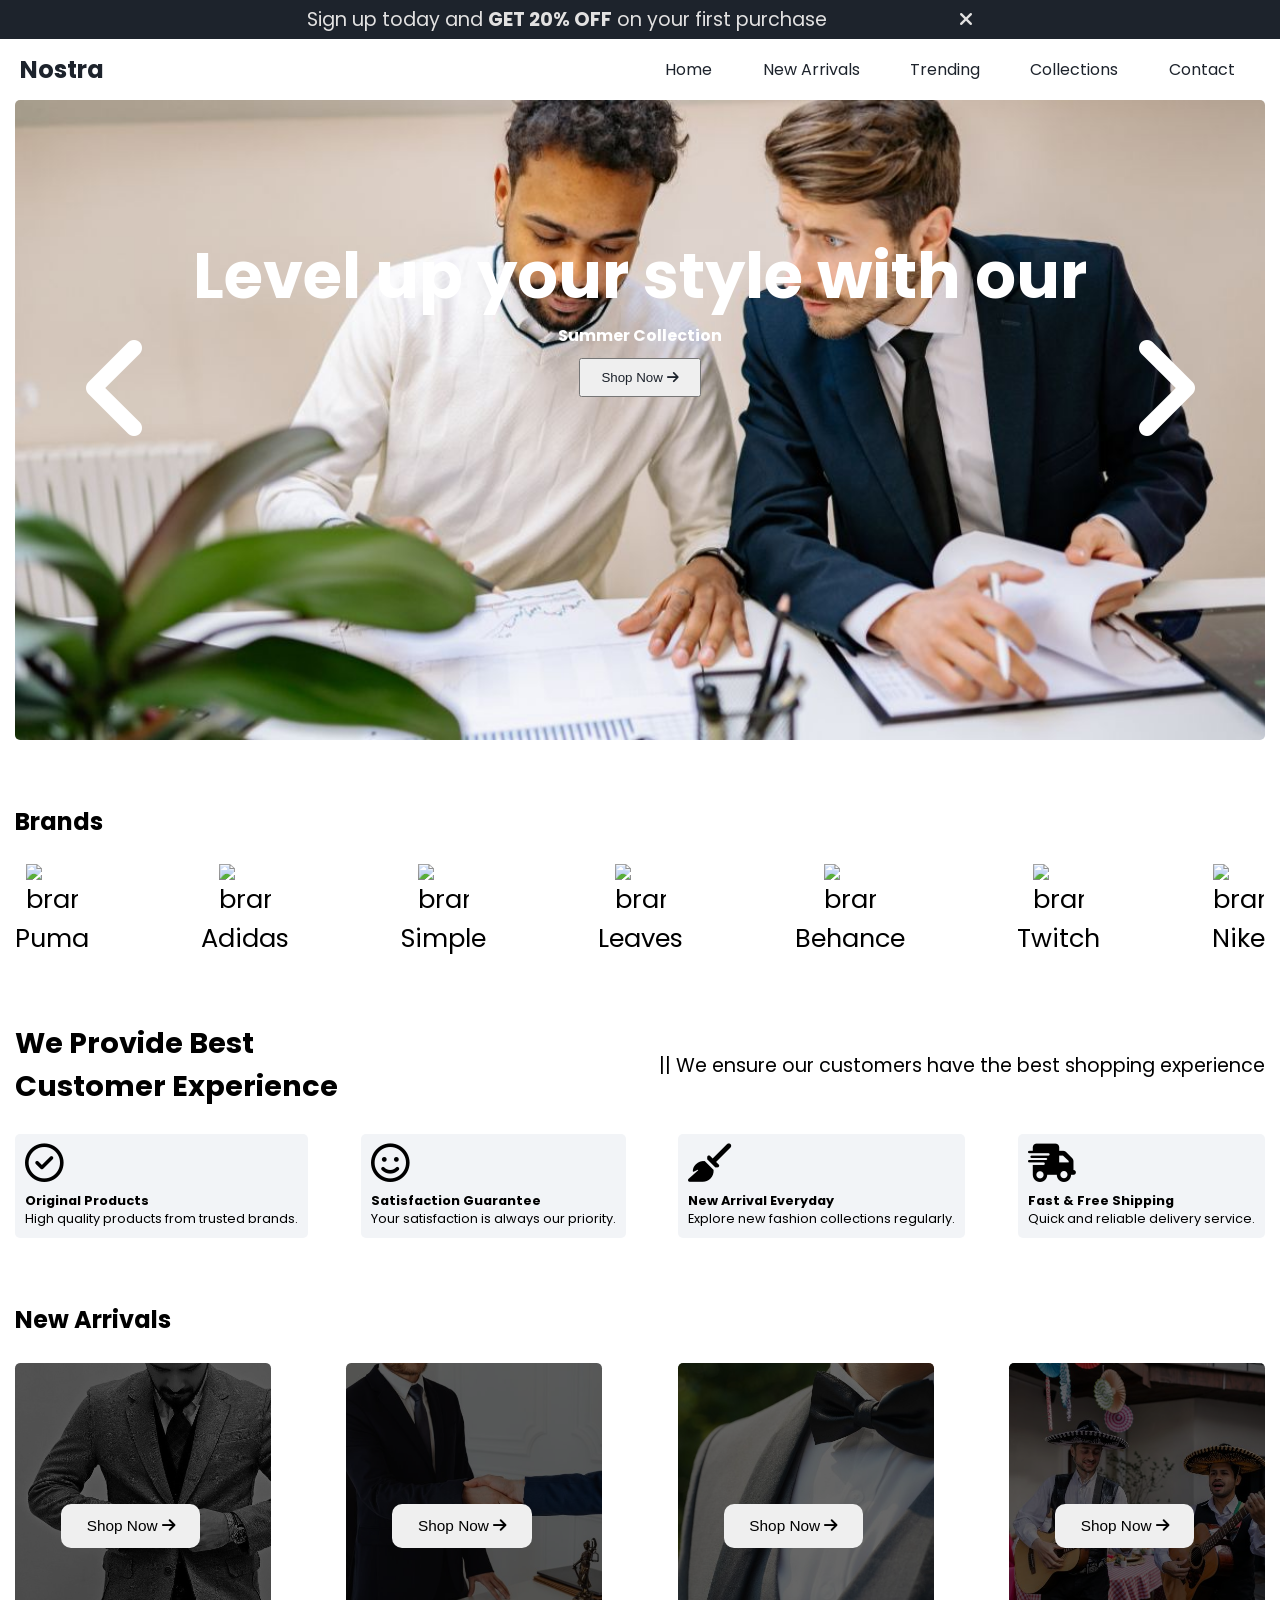
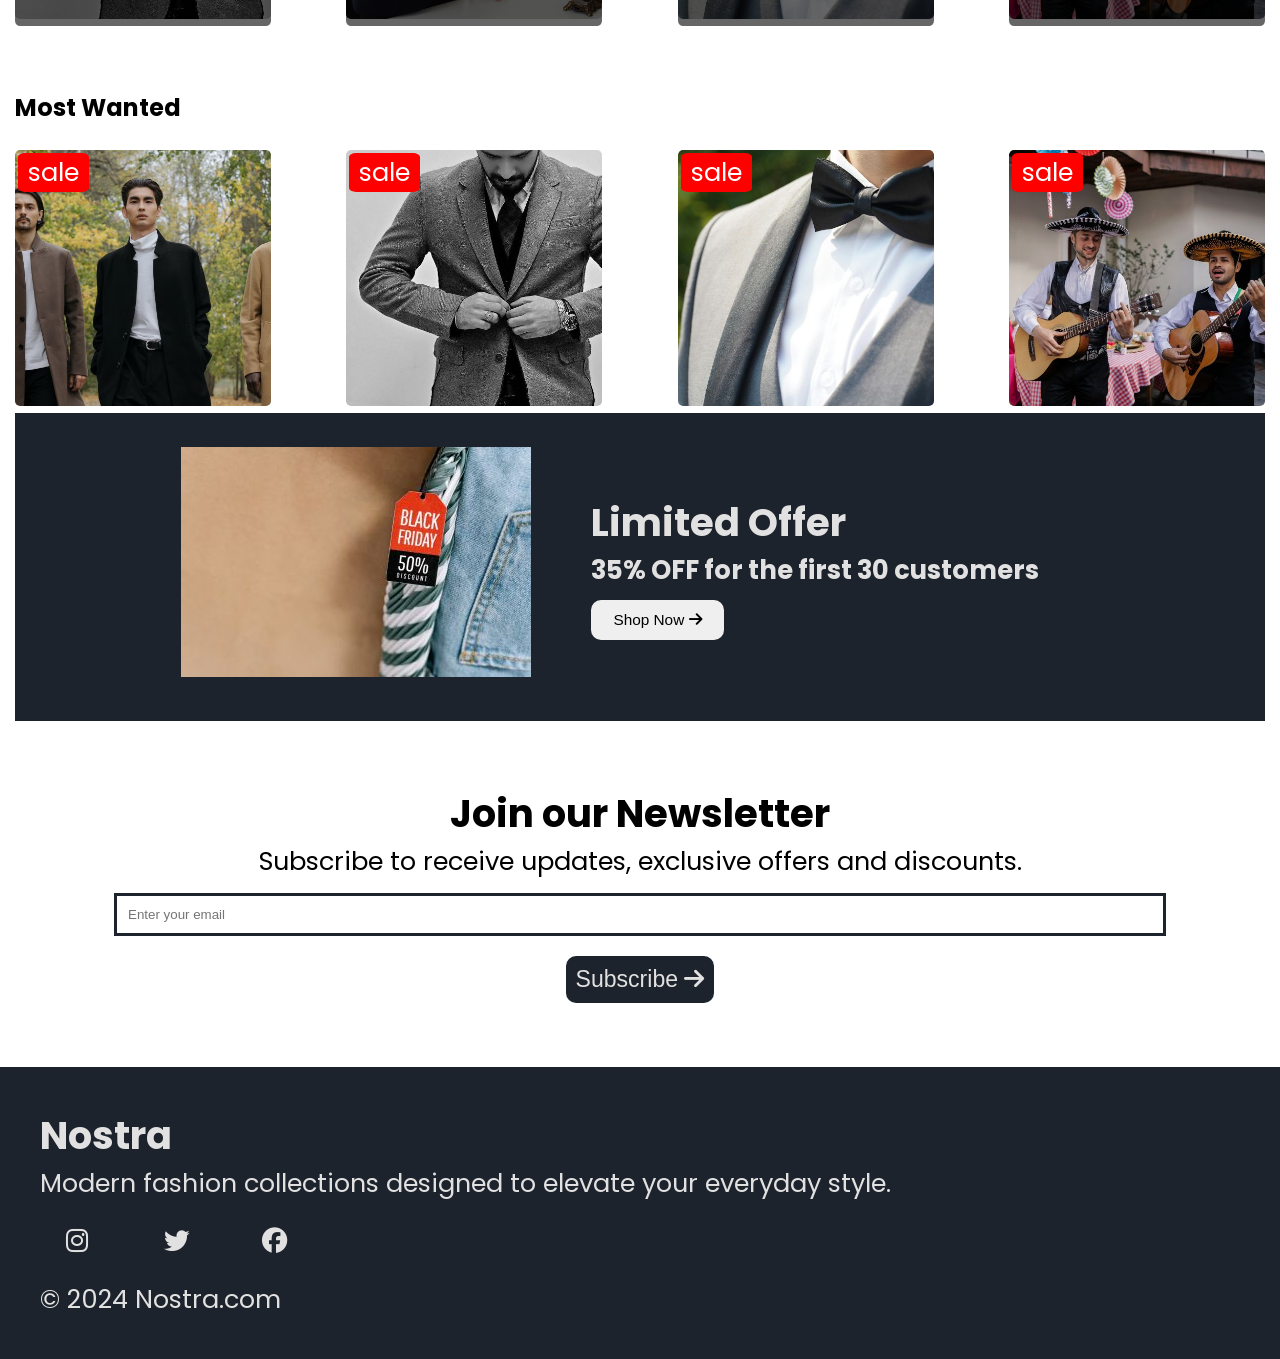
==== index.html @ b48d5f3c "Done Nostra-project" ====
<!DOCTYPE html>
<html lang="en">
<head>

<meta charset="UTF-8">
<meta name="viewport" content="width=device-width, initial-scale=1.0">

<title>Nostra | Fashion Store</title>

<!-- CSS -->
<link rel="stylesheet" href="css/style.css">

<!-- Google Font -->
<link rel="preconnect" href="https://fonts.googleapis.com">
<link rel="preconnect" href="https://fonts.gstatic.com" crossorigin>

<link href="https://fonts.googleapis.com/css2?family=Poppins:wght@400;500;700&display=swap" rel="stylesheet">

<!-- Font Awesome -->
<link rel="stylesheet" href="https://cdnjs.cloudflare.com/ajax/libs/font-awesome/6.4.2/css/all.min.css">

</head>


<body>


<!-- Offer Bar -->

<div class="offer-bar">

<p>
Sign up today and <b>GET 20% OFF</b> on your first purchase
<i id="offer-close" style="margin-left:10%;cursor:pointer;" class="fa-solid fa-xmark"></i>
</p>

</div>



<!-- Navbar -->

<nav class="navbar">

<h1>Nostra</h1>

<div class="navbar-links">

<p class="navbar-link"><a href="index.html">Home</a></p>
<p class="navbar-link"><a href="#new-arrival">New Arrivals</a></p>
<p class="navbar-link"><a href="#most-wanted">Trending</a></p>
<p class="navbar-link"><a href="collections.html">Collections</a></p>
<p class="navbar-link"><a href="contactus.html">Contact</a></p>

</div>


<div class="navbar-menu-toggle">
<i id="side-navbar-activate" class="fa-solid fa-bars"></i>
</div>

</nav>



<!-- Side Navbar -->

<div class="side-navbar">

<p style="text-align:right;">
<i id="side-navbar-close" class="fa-solid fa-xmark"></i>
</p>

<div class="side-navbar-links">

<p class="side-navbar-link"><a href="index.html">Home</a></p>
<p class="side-navbar-link"><a href="#new-arrival">New Arrivals</a></p>
<p class="side-navbar-link"><a href="#most-wanted">Trending</a></p>
<p class="side-navbar-link"><a href="collections.html">Collections</a></p>
<p class="side-navbar-link"><a href="contactus.html">Contact</a></p>

</div>

</div>



<div class="container">


<!-- Slider -->

<div class="slider">

<div class="slider-left-button">
<i id="slider-left-activate" class="fa-solid fa-angle-left" style="color:white"></i>
</div>


<div class="slider-content">

<h1>Level up your style with our</h1>
<h4>Summer Collection</h4>

<button>Shop Now <i class="fa-solid fa-arrow-right"></i></button>

</div>



<div class="slider-image-container">

<img class="slider-image" src="images/others/slider-one.jpg" width="100%" alt="Fashion Banner">

<img class="slider-image" src="images/others/slider-two.jpg" alt="Fashion Banner">

<img class="slider-image" src="images/others/slider-three.jpg" alt="Fashion Banner">

</div>


<div class="slider-right-button">
<i id="slider-right-activate" class="fa-solid fa-angle-right" style="color:white"></i>
</div>

</div>



<!-- Brands -->

<h2 style="margin-top:5vw;">Brands</h2>

<div class="brands">

<div class="brands-item">
<img class="brands-icon" src="images/icons/puma.png" alt="brand">
<p>Puma</p>
</div>

<div class="brands-item">
<img class="brands-icon" src="images/icons/adidas.png" alt="brand">
<p>Adidas</p>
</div>

<div class="brands-item">
<img class="brands-icon" src="images/icons/simple.png" alt="brand">
<p>Simple</p>
</div>

<div class="brands-item">
<img class="brands-icon" src="images/icons/leaves.png" alt="brand">
<p>Leaves</p>
</div>

<div class="brands-item">
<img class="brands-icon" src="images/icons/behance.png" alt="brand">
<p>Behance</p>
</div>

<div class="brands-item">
<img class="brands-icon" src="images/icons/twitch.png" alt="brand">
<p>Twitch</p>
</div>

<div class="brands-item">
<img class="brands-icon" src="images/icons/nike.png" alt="brand">
<p>Nike</p>
</div>

</div>



<!-- Services -->

<div class="service">

<div class="servives-container-1">

<div>
<h2>We Provide Best</h2>
<h2>Customer Experience</h2>
</div>

<div>
<p>|| We ensure our customers have the best shopping experience</p>
</div>

</div>



<div class="servives-container-2">

<div>
<i style="font-size:3vw;margin-bottom:10px;" class="fa-regular fa-circle-check"></i>
<h4>Original Products</h4>
<p>High quality products from trusted brands.</p>
</div>


<div>
<i style="font-size:3vw;margin-bottom:10px;" class="fa-regular fa-face-smile"></i>
<h4>Satisfaction Guarantee</h4>
<p>Your satisfaction is always our priority.</p>
</div>


<div>
<i style="font-size:3vw;margin-bottom:10px;" class="fa-solid fa-broom"></i>
<h4>New Arrival Everyday</h4>
<p>Explore new fashion collections regularly.</p>
</div>


<div>
<i style="font-size:3vw;margin-bottom:10px;" class="fa-solid fa-truck-fast"></i>
<h4>Fast & Free Shipping</h4>
<p>Quick and reliable delivery service.</p>
</div>

</div>

</div>



<!-- New Arrivals -->

<h2 id="new-arrival" style="margin-top:5vw;">New Arrivals</h2>

<div class="new-arrival">

<div class="new-arrival-container">
<img style="width:20vw;" src="images/products/f1.jpg" alt="product">
<div class="overlay"></div>
<button>Shop Now <i class="fa-solid fa-arrow-right"></i></button>
</div>


<div class="new-arrival-container">
<img style="width:20vw;" src="images/products/f7.jpg" alt="product">
<div class="overlay"></div>
<button>Shop Now <i class="fa-solid fa-arrow-right"></i></button>
</div>


<div class="new-arrival-container">
<img style="width:20vw;" src="images/products/n1.jpg" alt="product">
<div class="overlay"></div>
<button>Shop Now <i class="fa-solid fa-arrow-right"></i></button>
</div>


<div class="new-arrival-container">
<img style="width:20vw;" src="images/products/n7.jpg" alt="product">
<div class="overlay"></div>
<button>Shop Now <i class="fa-solid fa-arrow-right"></i></button>
</div>

</div>



<!-- Most Wanted -->

<h2 id="most-wanted" style="margin-top:5vw;">Most Wanted</h2>

<div class="most-wanted">

<div class="most-wanted-container">
<img style="width:20vw;" src="images/products/n8.jpg" alt="product">
<p class="sale-overlay">sale</p>
<img class="like-button" src="images/icons/redheart.png" alt="">
</div>


<div class="most-wanted-container">
<img style="width:20vw;" src="images/products/f1.jpg" alt="product">
<p class="sale-overlay">sale</p>
<img class="like-button" src="images/icons/redheart.png" alt="">
</div>


<div class="most-wanted-container">
<img style="width:20vw;" src="images/products/n1.jpg" alt="product">
<p class="sale-overlay">sale</p>
<img class="like-button" src="images/icons/redheart.png" alt="">
</div>


<div class="most-wanted-container">
<img style="width:20vw;" src="images/products/n7.jpg" alt="product">
<p class="sale-overlay">sale</p>
<img class="like-button" src="images/icons/redheart.png" alt="">
</div>

</div>



<!-- Limited Offer -->

<div class="limited-offer">

<div class="limited-offer-img">
<img src="images/others/offer.jpg" alt="Offer Banner">
</div>

<div class="limited-offer-text">

<h2>Limited Offer</h2>
<h4>35% OFF for the first 30 customers</h4>

<button>Shop Now <i class="fa-solid fa-arrow-right"></i></button>

</div>

</div>



<!-- Newsletter -->

<div class="news">

<h2>Join our Newsletter</h2>

<p style="text-align:center;">
Subscribe to receive updates, exclusive offers and discounts.
</p>

<div style="margin-top:10px;">
<input class="search" placeholder="Enter your email">
</div>

<div>
<button>Subscribe <i class="fa-solid fa-arrow-right"></i></button>
</div>

</div>



</div>



<!-- Footer -->

<div class="footer">

<div class="footer-container">

<div class="footer-box-1">

<h2 class="headingText">Nostra</h2>

<p>
Modern fashion collections designed to elevate your everyday style.
</p>

<div class="footer-icon-container">

<i class="icon fa-brands fa-instagram"></i>
<i class="icon fa-brands fa-twitter"></i>
<i class="icon fa-brands fa-facebook"></i>

</div>

</div>

</div>

<p class="subtitle">© 2024 Nostra.com</p>

</div>



<!-- JS -->

<script src="js/script.js"></script>

</body>
</html>
---- css/style.css ----
* {
    margin: 0px;
    padding: 0px;
}

html{
    scroll-behavior: smooth;
}

body {
    font-family: 'Poppins', sans-serif;
}

body::-webkit-scrollbar {
    width: 0; 
}

.offer-bar {
    background-color: #1D232C;
    color: #E2E1E1;
    padding: 5px;
    text-align: center;
    font-size: 1.5vw;
}

.container {
    padding-left: 15px;
    padding-right: 15px;
}

/* Navigation Bar */

.navbar {
    display: flex;
    justify-content: space-between;
    color: #1D232C;
    align-items: center;
    position: sticky;
    top: 0px;
    background-color: white;
    padding-top: 1vw;
    padding-bottom: 1vw;
    padding-left: 20px;
    padding-right: 20px;
    z-index: 3;
}

.navbar-links {
    display: flex;
    width: 50%;
    justify-content: space-around;
    align-items: center;
}

.navbar-links a{
    text-decoration: none;
    color: #1D232C;
}

.navbar-links a:hover{
    text-decoration: underline;
}

.navbar-search {
    border: solid #1D232C 1px;
    border-radius: 10px;
    padding: 10px;
    display: flex;
    align-items: center;
    width: 95%;
}

.navbar-search input {
    border: none;
    width: 100%;
    background-color: transparent;
}

input:focus {
    outline: none;
}

.navbar-menu-toggle {
    display: none;
}

@media screen and (max-width:900px) {

    .navbar-menu-toggle {
        display: block;
    }

    .navbar-links {
        display: none;
    }
}

/* Side Navbar */

.side-navbar{
    position: fixed;
    top: 0;
    left: 0;
    width: 50%;
    height: 100%;
    background-color: #1D232C;
    color: #E2E1E1;
    margin-left: -60%;
    transition-duration: 1s;
    z-index: 10;
    padding: 20px;
}

.side-navbar-link{
    margin-bottom: 30px;
}

.side-navbar-links a{
    text-decoration: none;
    color: #E2E1E1;
}

.side-navbar-links a:hover{
    text-decoration: underline;
}

/* Slider */

.slider{
    overflow: hidden;
    display: flex;
    width: 100%;
    position: relative;
    border-radius: 5px;
}

.slider-image-container{
    display: flex;
    transition: 2s;
}

.slider-image{
    width: 100vw;
}

.slider-left-button{
    position: absolute;
    top: 35%;
    left: 5%;
    z-index: 1;
}

.slider-left-button i{
    font-size: 10vw;
}

.slider-right-button{
    position: absolute;
    top: 35%;
    right: 5%;
}

.slider-right-button i{
    font-size: 10vw;
}

.slider-content{
    position: absolute;
    color: white;
    text-align: center;
    width: 100%;
    top: 20%;
}

.slider-content h1{
    font-size: 5vw;
}

.slider-content button{
   padding: 10px 20px;
   margin-top: 10px;
   color: #1D232C;
}

/* Brands */

.brands{
    display: flex;
    margin-top: 2vw;
    justify-content: space-between;
}

.brands-icon{
    width: 4vw;
}

.brands-item{
    display: flex;
    align-items: center;
    flex-direction: column;
    text-align: center;
    font-size: 2vw;
}

/* Services */

.servives-container-1{
    margin-top: 5vw;
    margin-bottom: 2vw;
    display: flex;
    justify-content: space-between;
    align-items: center;
    font-size: 1.5vw;
}

.servives-container-2{
    display: flex;
    justify-content: space-between;
    align-items: center;
    gap: 10px;
    font-size: 1vw;
}

.servives-container-2 div{
    border-radius: 5px;
    background-color: #F2F4F7;
    padding: 10px;
}

/* New Arrival */

.new-arrival{
    display: flex;
    justify-content: space-between;
    margin-top: 2vw;
}

.new-arrival-container{
   position: relative;
}

.new-arrival-container img{
    border-radius: 2%;
}

.overlay{
    border-radius: 2%;
    position: absolute;
    width: 100%;
    height: 100%;
    background-color: black;
    top: 0;
    opacity: 0.6;
}

.new-arrival button{
    padding: 5% 10%;
    margin-top: 10px;
    font-size: 1.2vw;
    border-radius: 10px;
    position: absolute;
    border: none;
    top: 50%;
    left: 18%;
}

/* Most Wanted */

.most-wanted{
    display: flex;
    justify-content: space-between;
    margin-top: 2vw;
    overflow-x: scroll;
    gap: 20px;
}

.most-wanted-container{
   position: relative; 
}

.most-wanted img{
    border-radius: 2%;
}

.sale-overlay{
    position: absolute;
    top:3px;
    left: 3px;
    font-size: 2vw;
    background-color: red;
    color: white;
    padding: 0 10px;
    border-radius: 10%;
}

.most-wanted::-webkit-scrollbar {
    appearance: none;
}

.like-button{
    position: absolute;
    width: 15%;
    bottom: 12%;
    right: 5%;
}

/* Limited Offer */

.limited-offer{
    display: flex;
    justify-content: center;
    align-items: center;
    background-color: #1D232C;
    color: #E2E1E1;
    padding: 20px;
    font-size: 2vw;
}

.limited-offer img{
    width: 100%;
}

.limited-offer-text{
    padding: 5%;
}

.limited-offer button{
    padding: 2.5% 5%;
    margin-top: 10px;
    font-size: 1.2vw;
    border-radius: 10px;
    border: none;
}

/* Newsletter */

.news{
    font-size: 2vw;
    margin-top: 5vw;
    display: flex;
    flex-direction: column;
    align-items: center;
}

.news input{
    padding: 11px;
    width: 80vw;
    margin-bottom: 10px;
    border: solid #1D232C 3px;
}

.news button{
    margin-top: 10px;
    font-size: 1.8vw;
    color: #E2E1E1;
    background-color: #1D232C;
    border-radius: 10px;
    border: none;
    padding:10px
}

/* Footer */

.icon{
    width: 40px;
    margin: 2vw;
}

.footer{
    font-size: 2vw;
    margin-top: 5vw;
    padding: 40px;
    background-color: #1D232C;
    color: #E2E1E1;
}

.footer-container{
    display: flex;
    align-items: center;
    flex-wrap: wrap;
}

.footer-box-1{
    display: flex;
    flex-direction: column;
}

/* Collections */

.divide-section{
    display: flex;
}

.filter-section{
    flex-basis: 25%;
    position: relative;
    font-size: 2vw;
    padding-right: 20px;
}

.product-section{
    flex-basis: 75%;
    position: relative;
    padding: 10px;
}

.vertical-line{
    position: absolute;
    top: 0;
    right: 0;
    width: 2px;
    height: 80%;
    background-color: #1D232C;
}

.products{
    margin-top: 2vw;
    display: flex;
    flex-wrap: wrap;
    justify-content: space-between;
}

/* FIXED PRODUCT GRID */

.product{
    width:30%;
    margin-bottom:20px;
}

.product img{
    width:100%;
    border-radius:6px;
}

.product h1{
    font-size:1.2vw;
}

.product p{
    color:gray;
}

/* Contact Form */

.contact-form {
    background-color: #1D232C;
    color: #dddddd;
    border-radius: 8px;
    width: 60vw;
    margin: auto;
    padding: 5vw;
    margin-top: 10px;
}

.contact-form input,
.contact-form textarea {
    width: 100%;
    padding: 10px;
    margin-bottom: 10px;
}
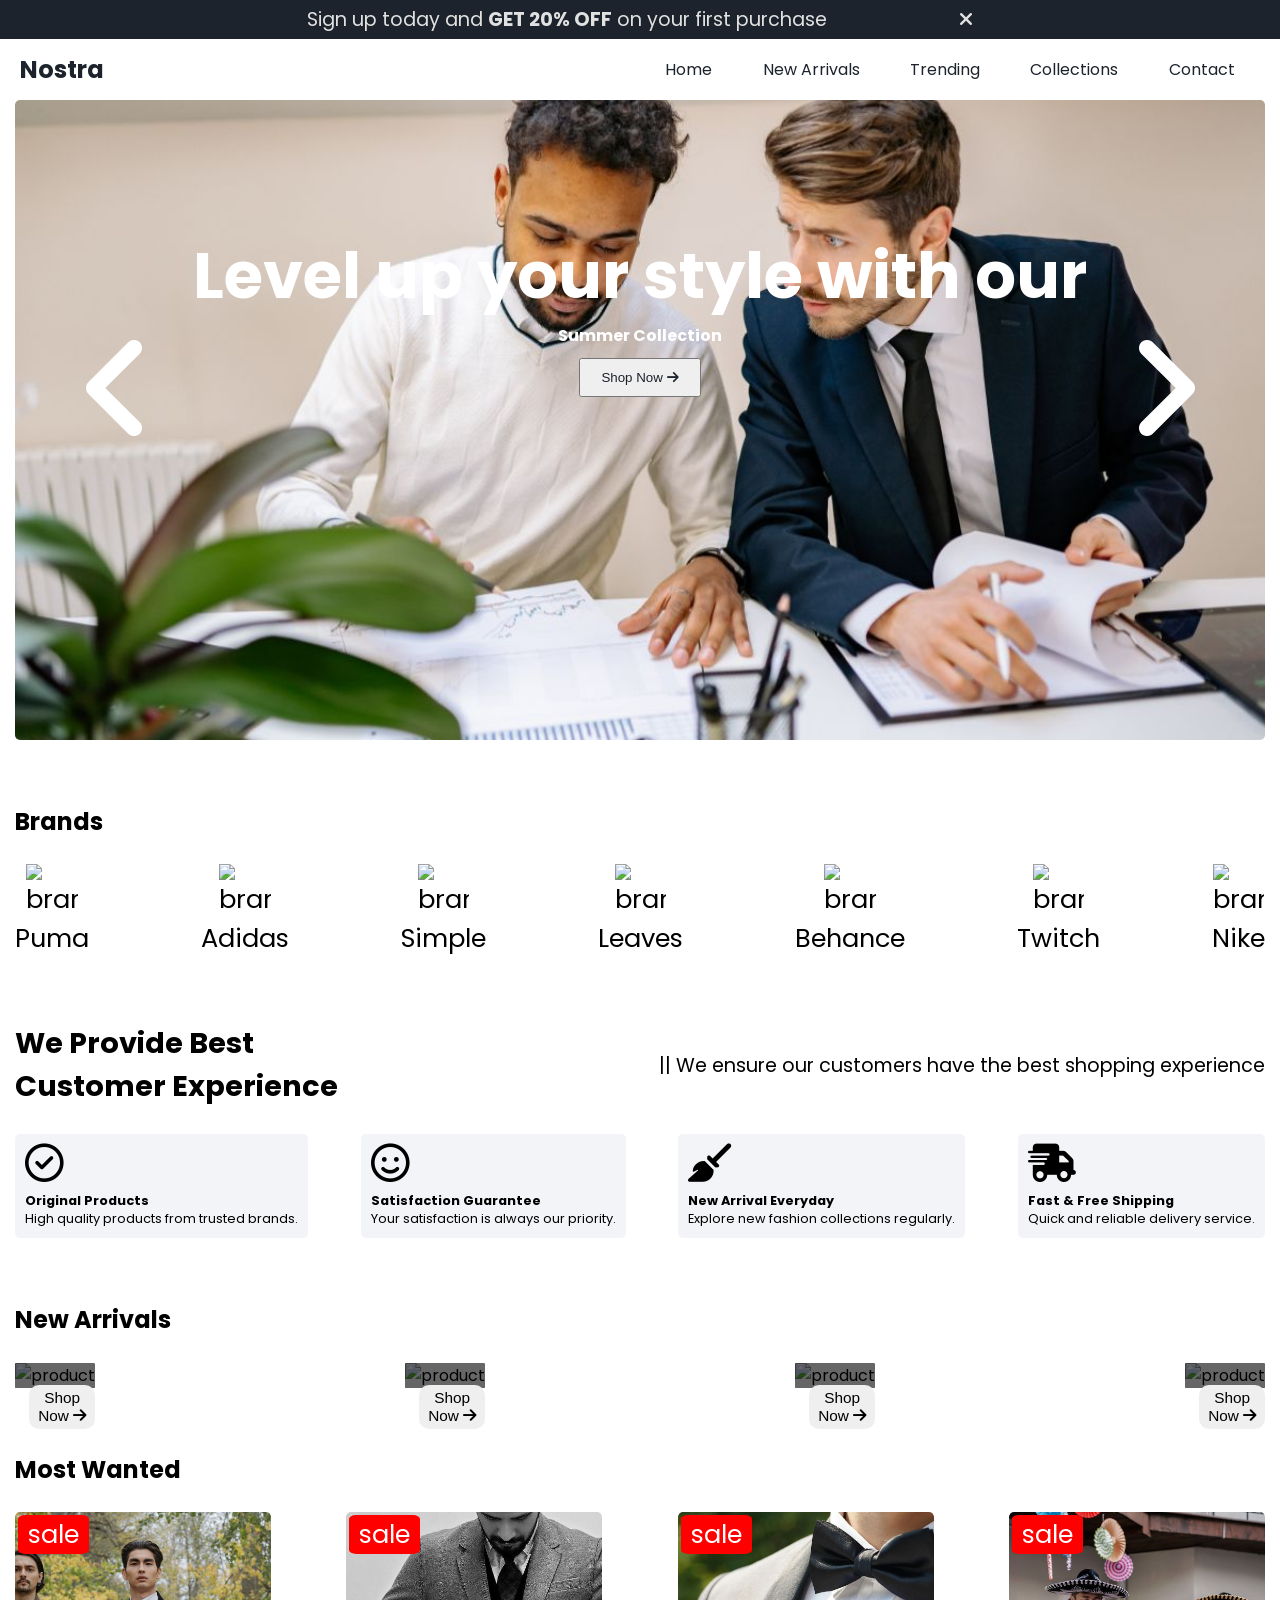
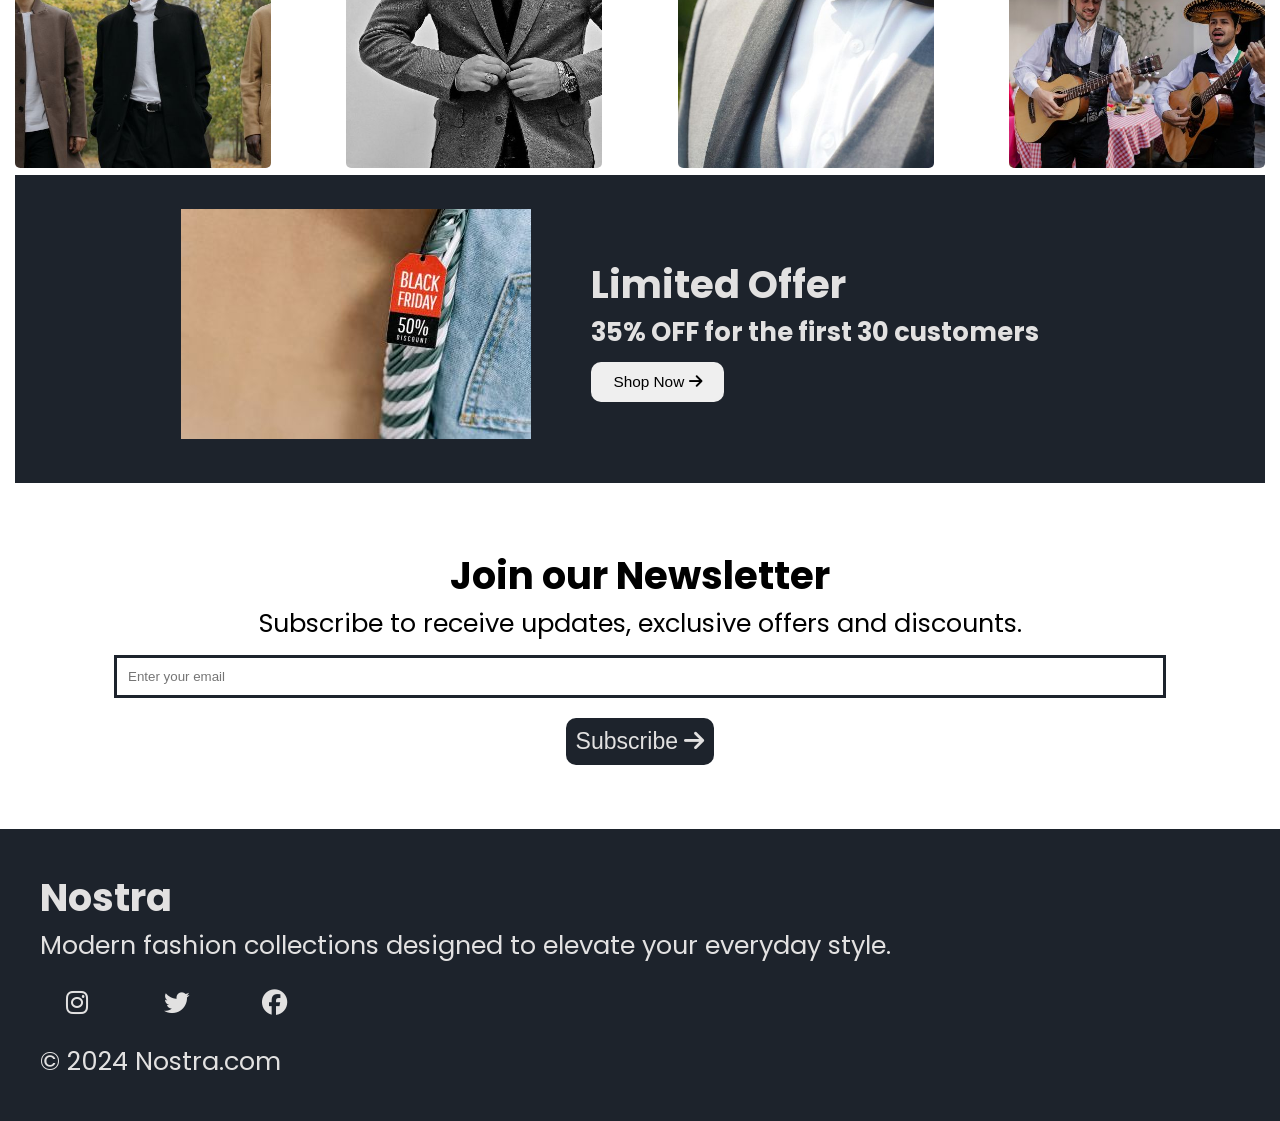
==== commit c0e66696: "Done Nostra-project" ====
--- a/index.html
+++ b/index.html
@@ -233,28 +233,28 @@
 <div class="new-arrival">
 
 <div class="new-arrival-container">
-<img style="width:20vw;" src="images/products/f1.jpg" alt="product">
+<img style="width:20vw;" src="img/products/f1.jpg" alt="product">
 <div class="overlay"></div>
 <button>Shop Now <i class="fa-solid fa-arrow-right"></i></button>
 </div>
 
 
 <div class="new-arrival-container">
-<img style="width:20vw;" src="images/products/f7.jpg" alt="product">
+<img style="width:20vw;" src="img/products/f7.jpg" alt="product">
 <div class="overlay"></div>
 <button>Shop Now <i class="fa-solid fa-arrow-right"></i></button>
 </div>
 
 
 <div class="new-arrival-container">
-<img style="width:20vw;" src="images/products/n1.jpg" alt="product">
+<img style="width:20vw;" src="img/products/n1.jpg" alt="product">
 <div class="overlay"></div>
 <button>Shop Now <i class="fa-solid fa-arrow-right"></i></button>
 </div>
 
 
 <div class="new-arrival-container">
-<img style="width:20vw;" src="images/products/n7.jpg" alt="product">
+<img style="width:20vw;" src="img/products/n7.jpg" alt="product">
 <div class="overlay"></div>
 <button>Shop Now <i class="fa-solid fa-arrow-right"></i></button>
 </div>
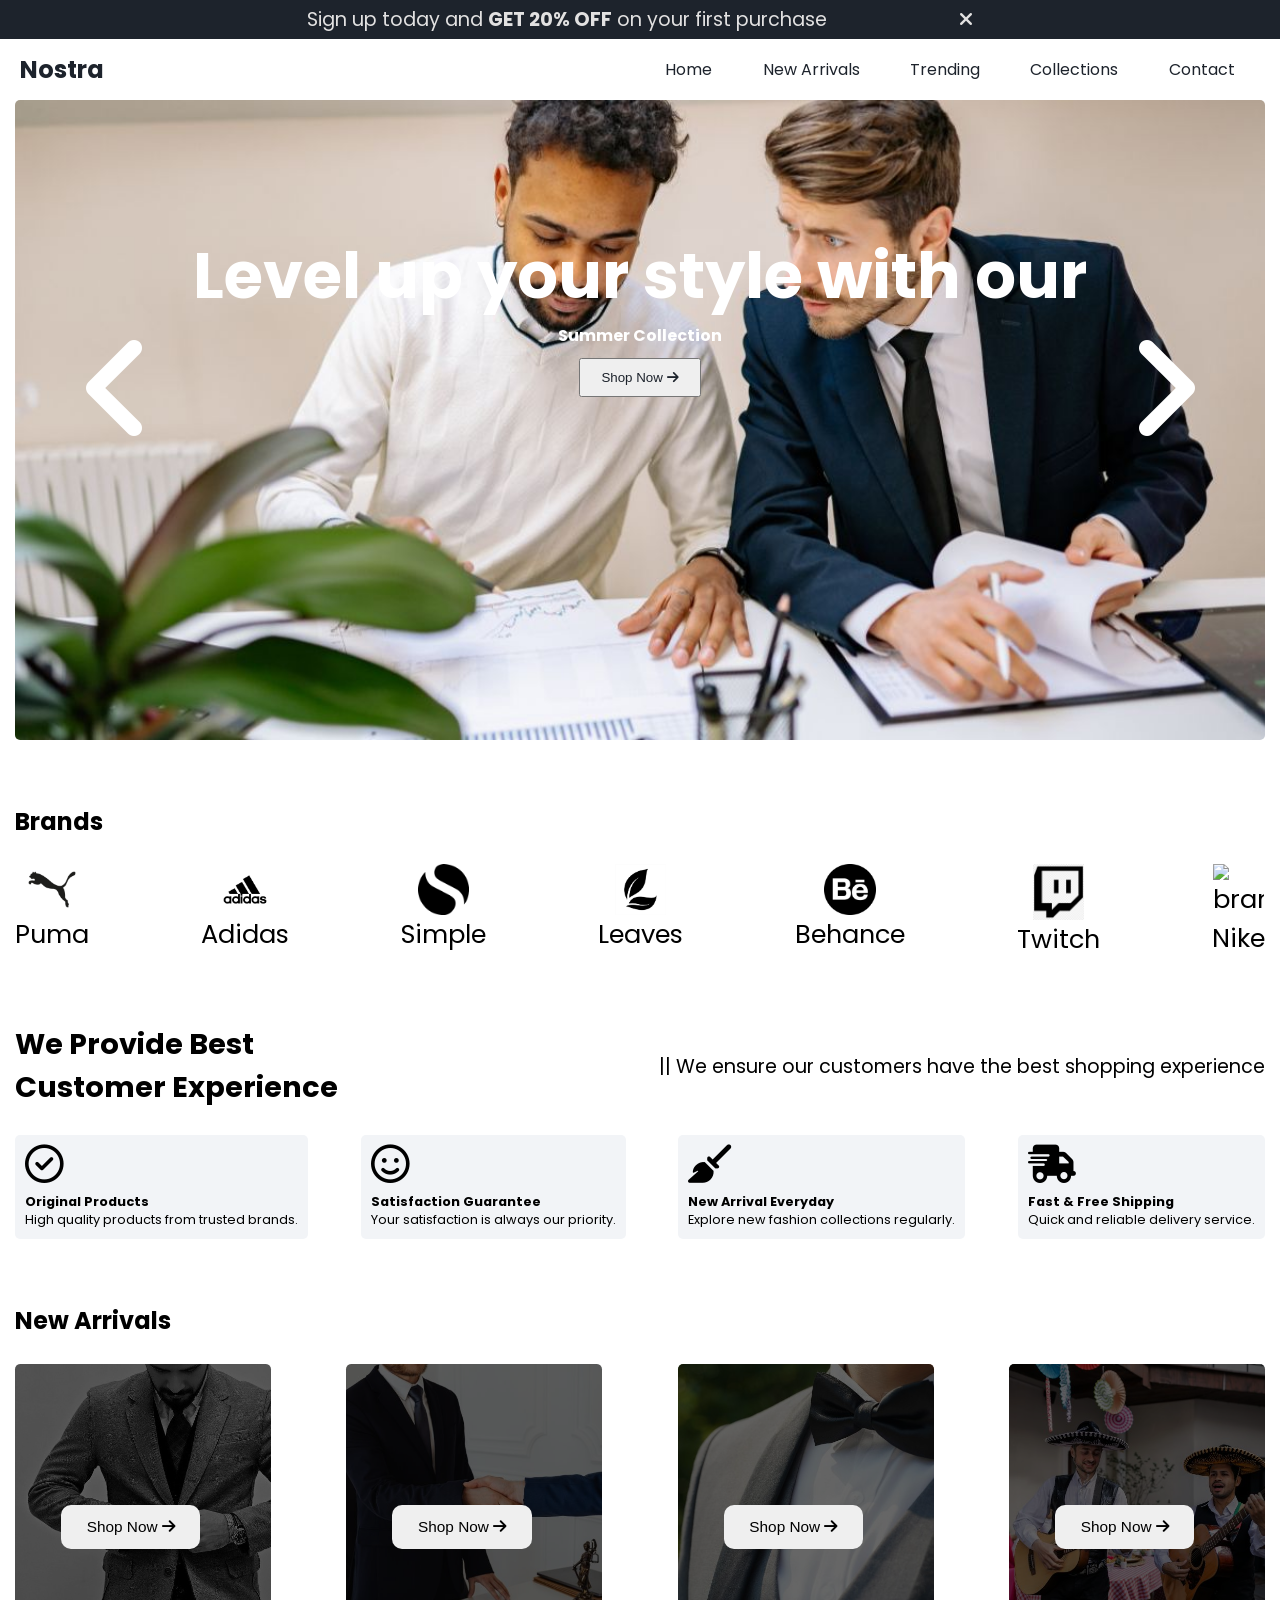
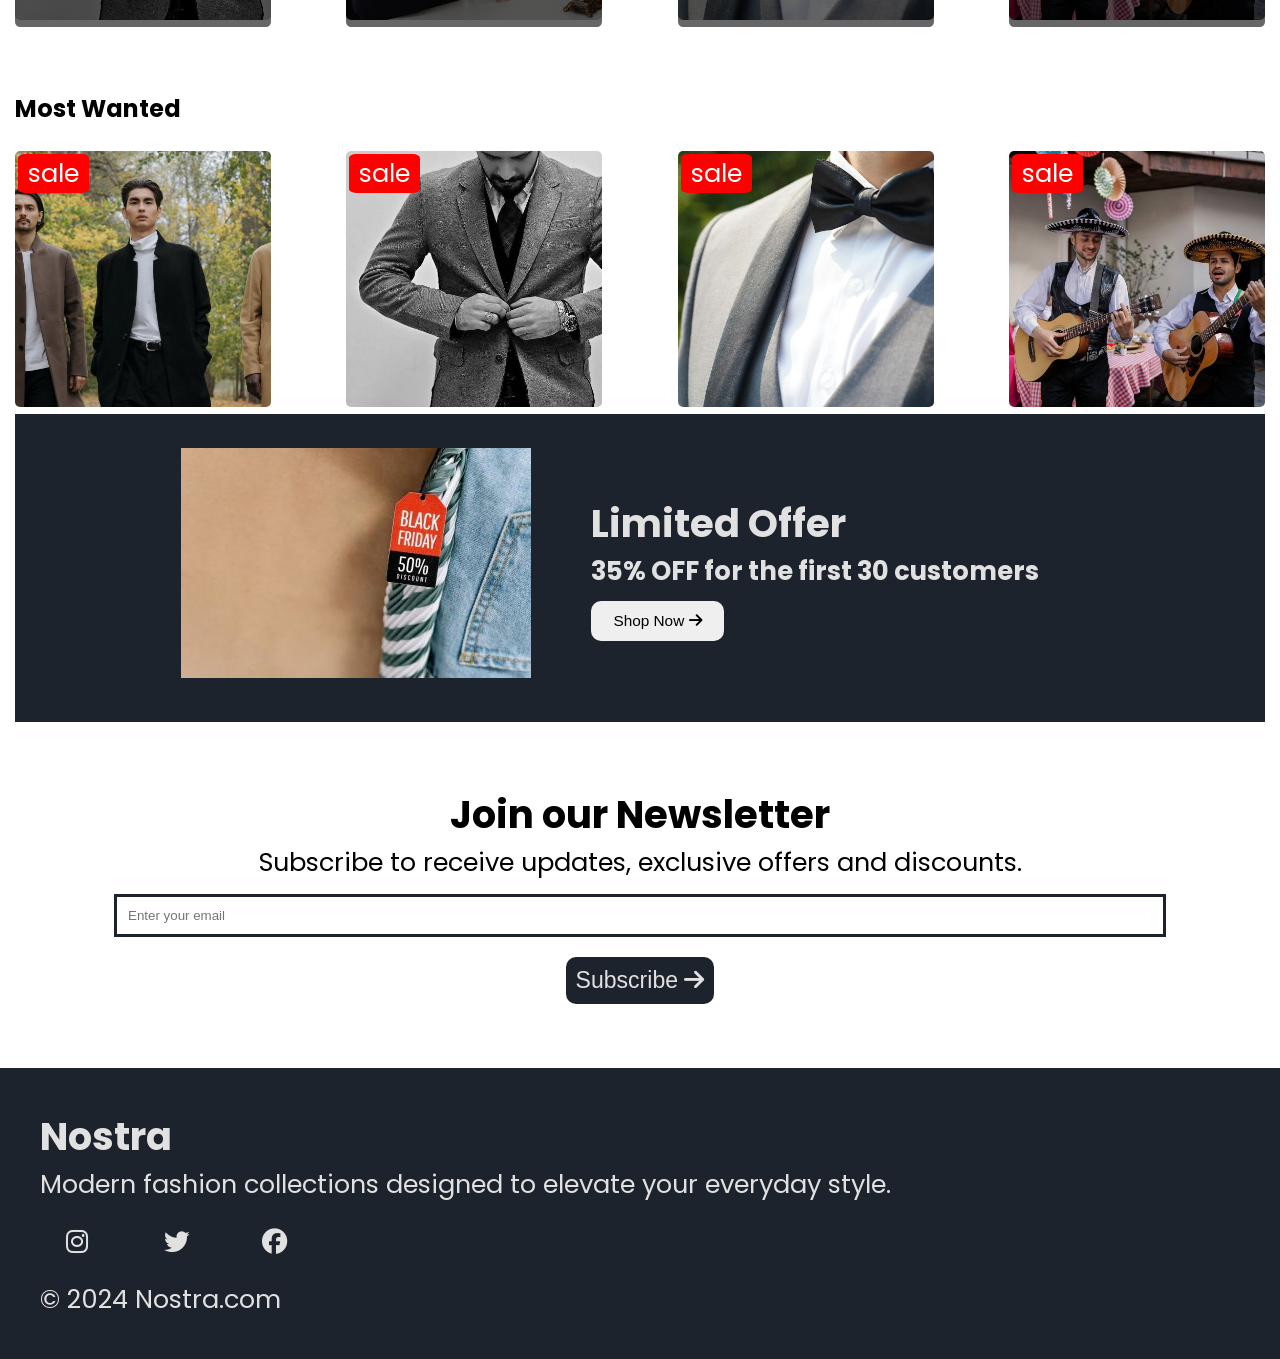
==== commit 29b34ec8: "added small correction" ====
--- a/index.html
+++ b/index.html
@@ -233,28 +233,28 @@
 <div class="new-arrival">
 
 <div class="new-arrival-container">
-<img style="width:20vw;" src="img/products/f1.jpg" alt="product">
+<img style="width:20vw;" src="images/products/f1.jpg" alt="product">
 <div class="overlay"></div>
 <button>Shop Now <i class="fa-solid fa-arrow-right"></i></button>
 </div>
 
 
 <div class="new-arrival-container">
-<img style="width:20vw;" src="img/products/f7.jpg" alt="product">
+<img style="width:20vw;" src="images/products/f7.jpg" alt="product">
 <div class="overlay"></div>
 <button>Shop Now <i class="fa-solid fa-arrow-right"></i></button>
 </div>
 
 
 <div class="new-arrival-container">
-<img style="width:20vw;" src="img/products/n1.jpg" alt="product">
+<img style="width:20vw;" src="images/products/n1.jpg" alt="product">
 <div class="overlay"></div>
 <button>Shop Now <i class="fa-solid fa-arrow-right"></i></button>
 </div>
 
 
 <div class="new-arrival-container">
-<img style="width:20vw;" src="img/products/n7.jpg" alt="product">
+<img style="width:20vw;" src="images/products/n7.jpg" alt="product">
 <div class="overlay"></div>
 <button>Shop Now <i class="fa-solid fa-arrow-right"></i></button>
 </div>
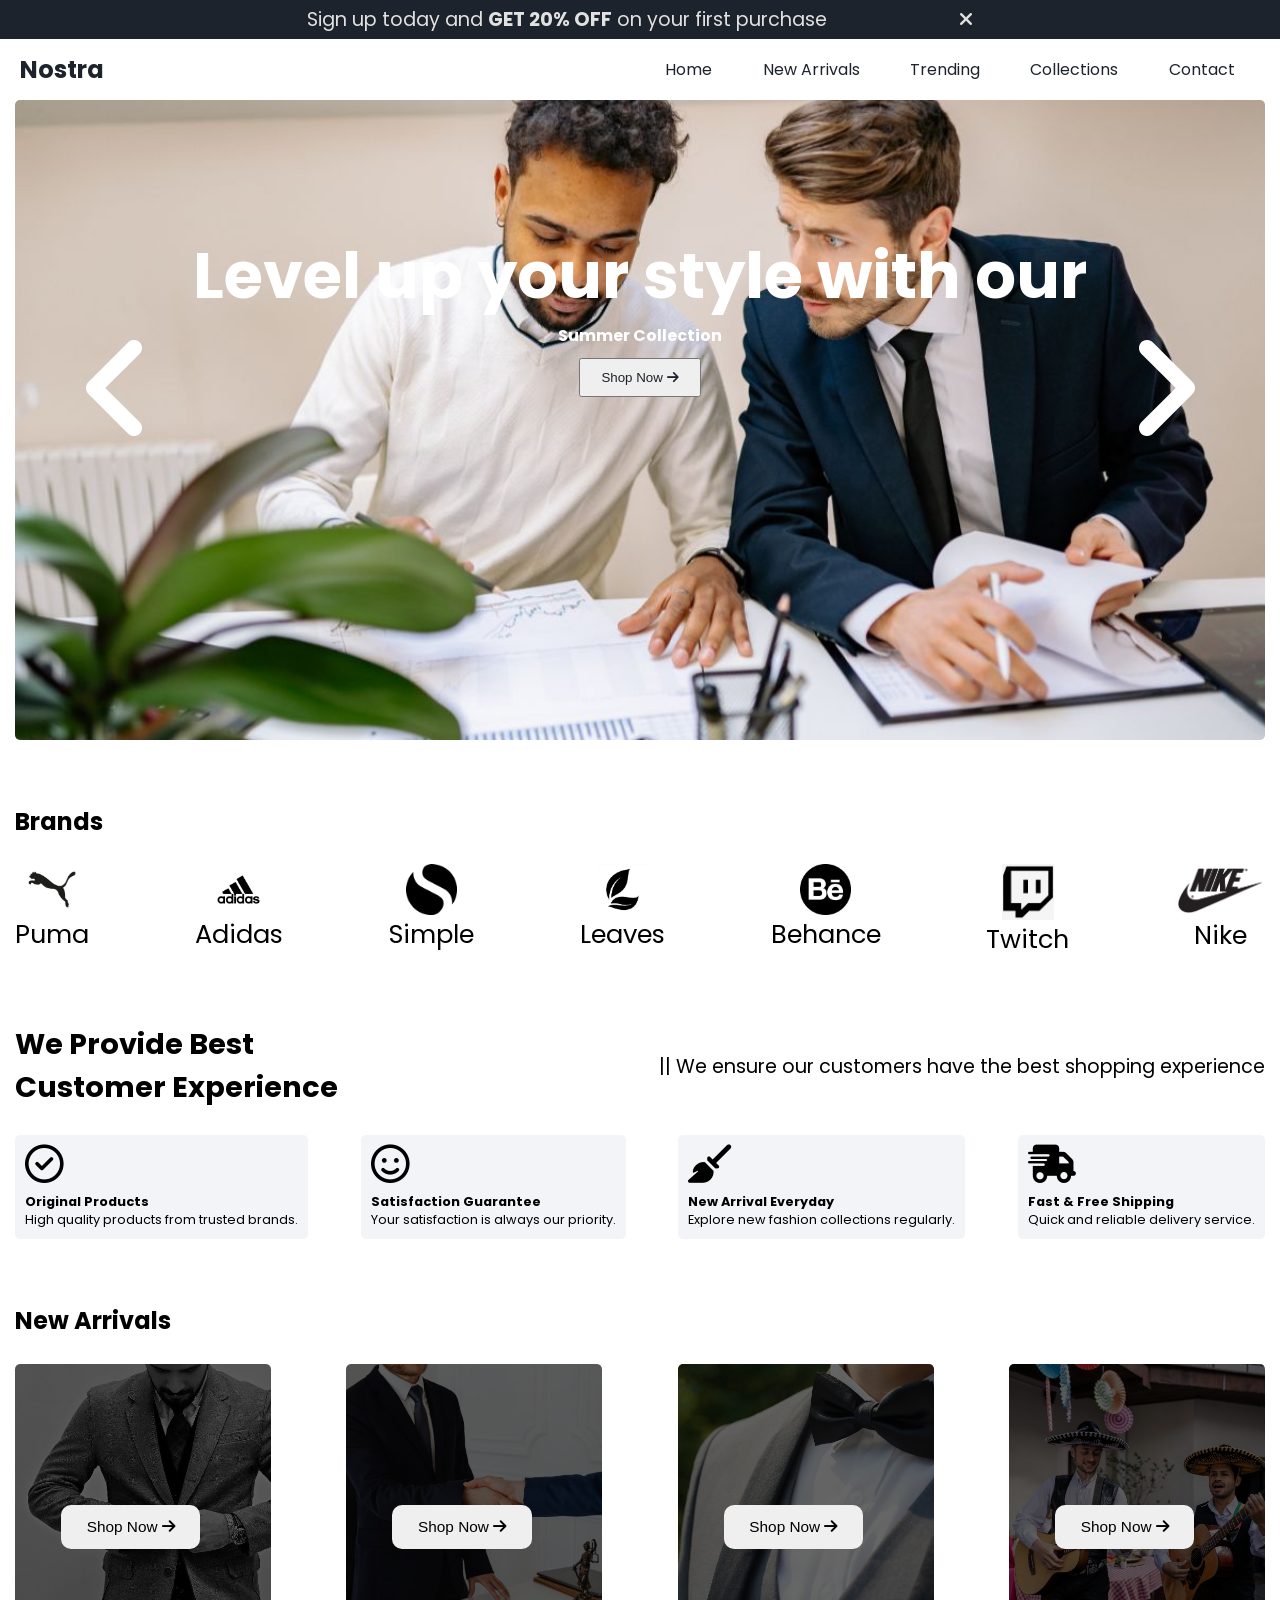
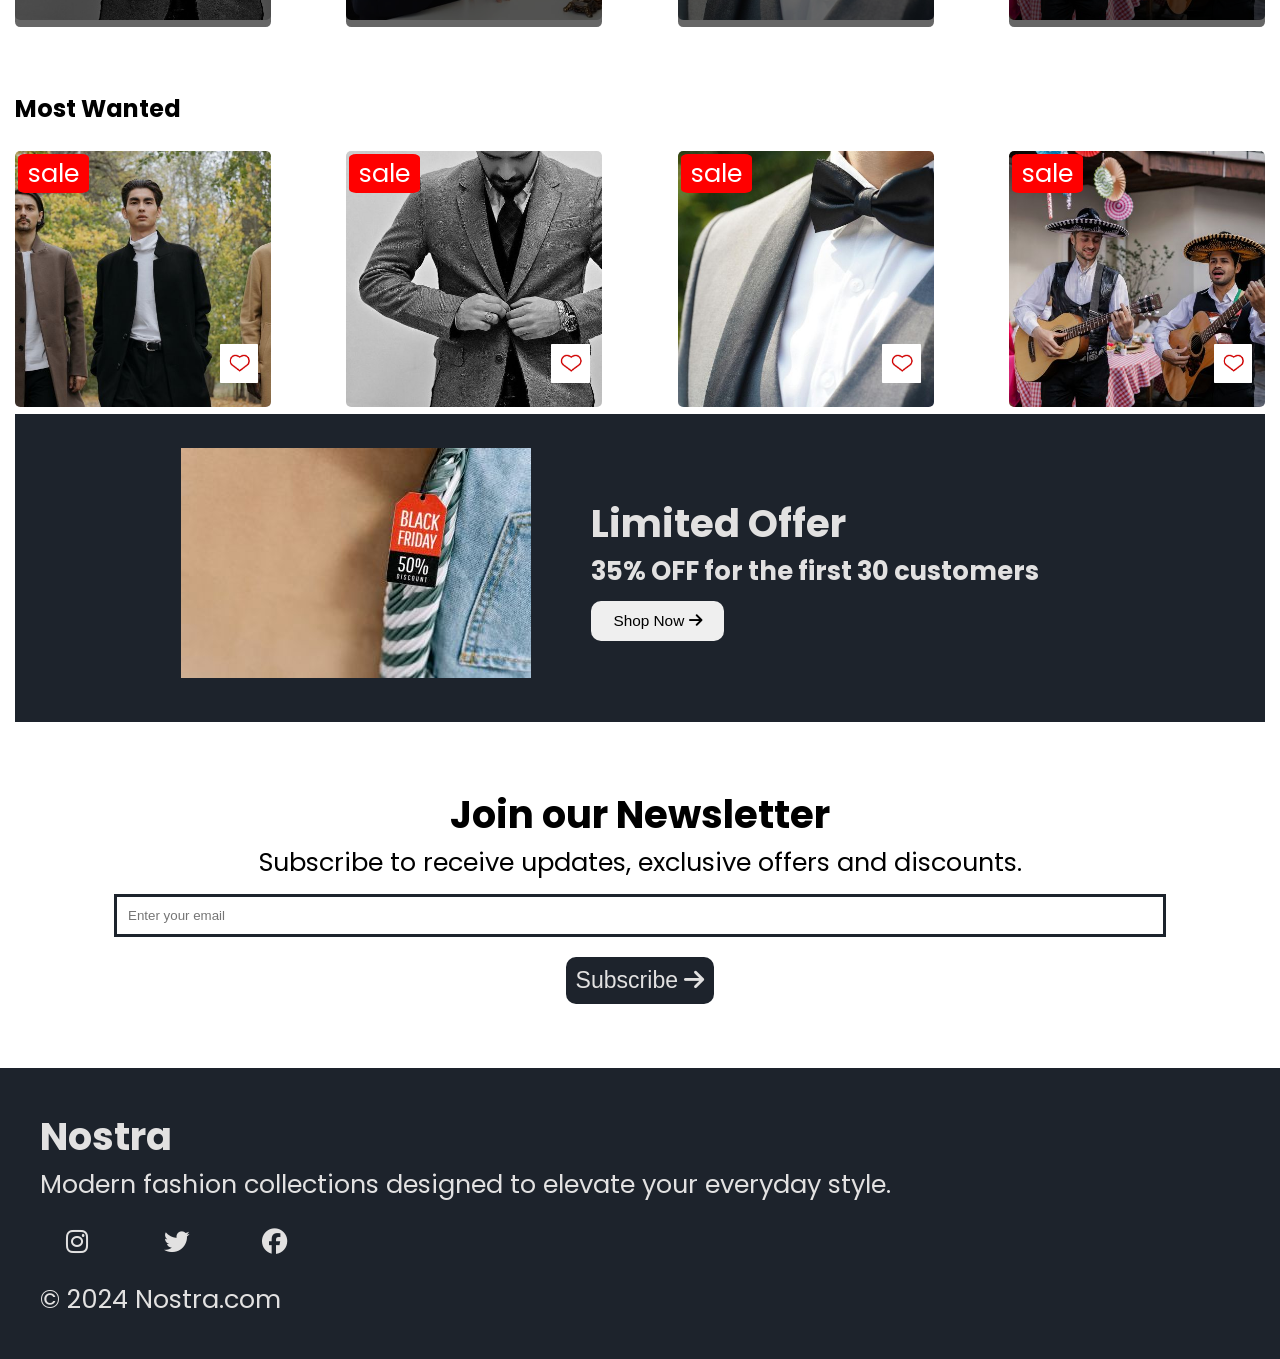
==== commit ecbb7583: "mistakes corrected" ====
--- a/index.html
+++ b/index.html
@@ -164,7 +164,7 @@
 </div>
 
 <div class="brands-item">
-<img class="brands-icon" src="images/icons/nike.png" alt="brand">
+<img class="brands-icon" src="images/icons/nike.png" alt="brand" style=" width: 7vw;">
 <p>Nike</p>
 </div>
 
@@ -172,7 +172,7 @@
 
 
 
-<!-- Services -->
+<!-- Servicess -->
 
 <div class="service">
 
@@ -293,7 +293,7 @@
 <div class="most-wanted-container">
 <img style="width:20vw;" src="images/products/n7.jpg" alt="product">
 <p class="sale-overlay">sale</p>
-<img class="like-button" src="images/icons/redheart.png" alt="">
+<img class="like-button" src="images/icons/redheart.png" alt="" style="background-color: transparent;">
 </div>
 
 </div>
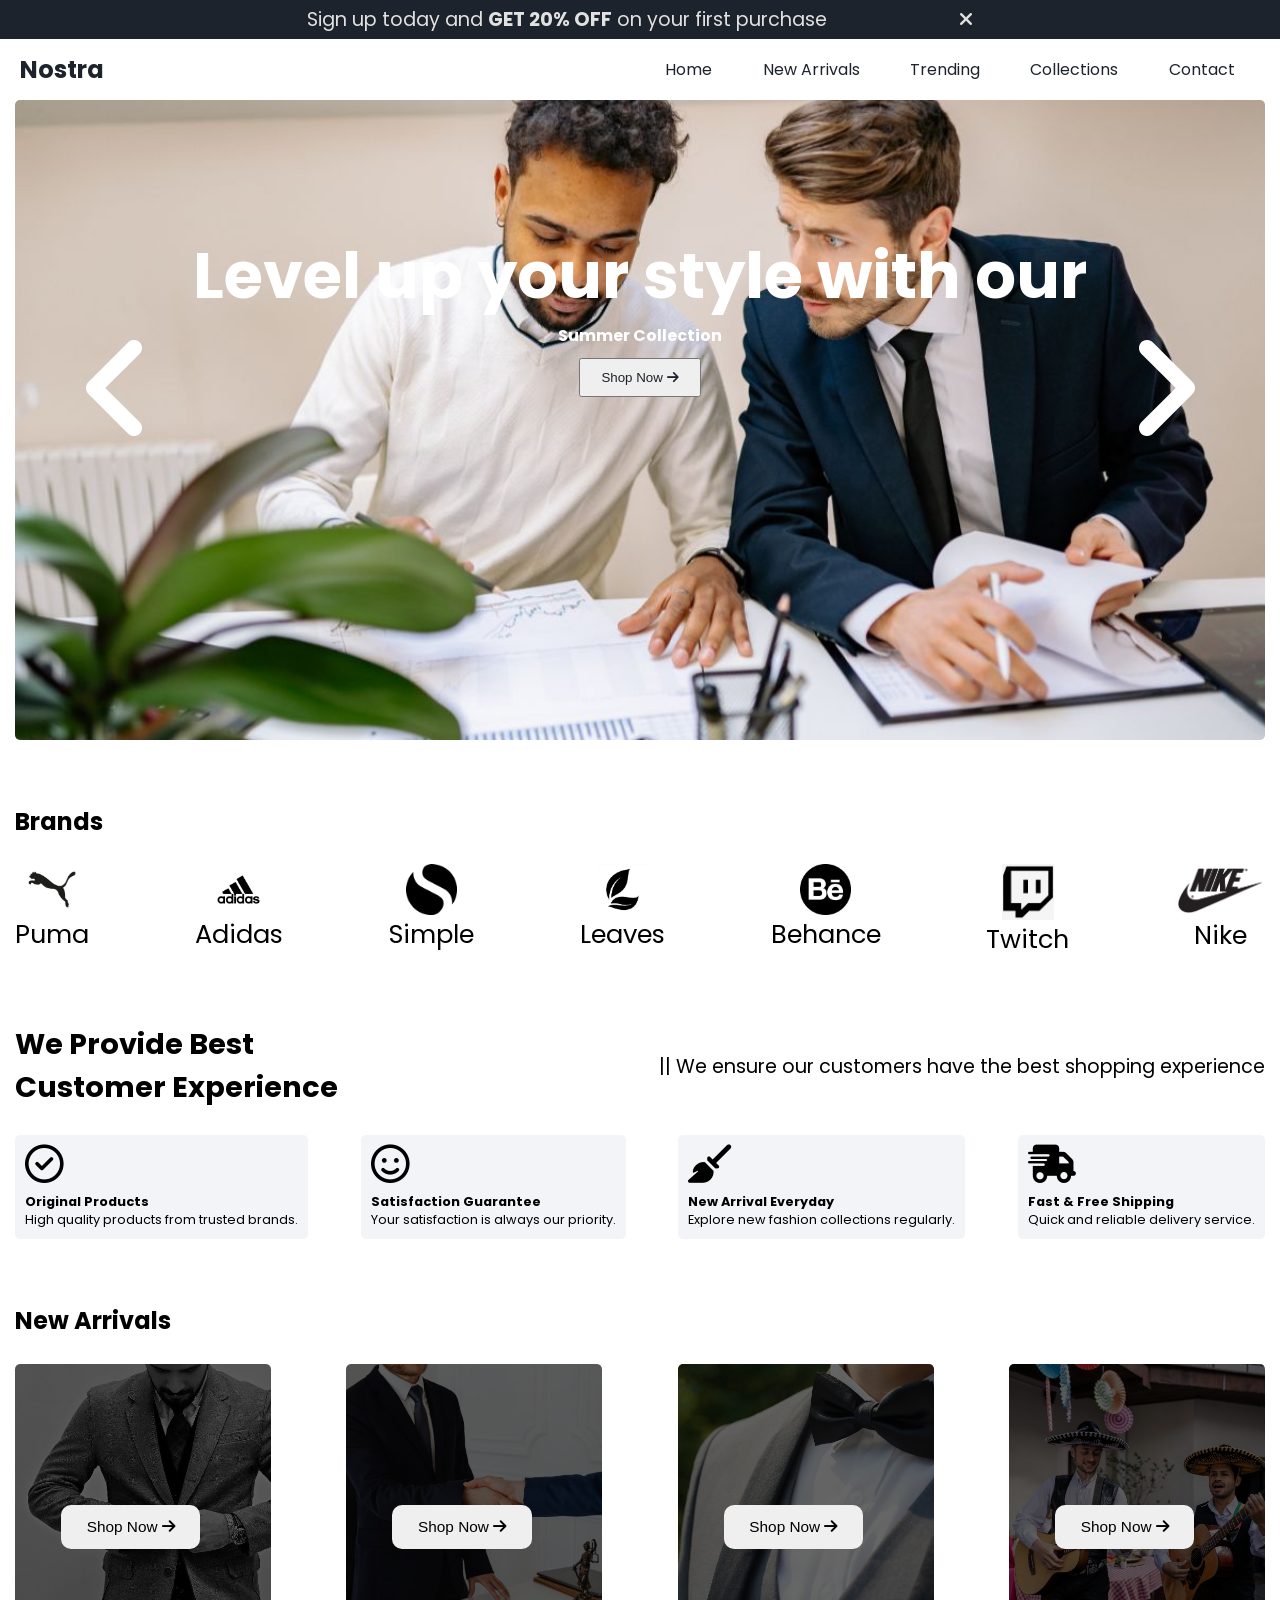
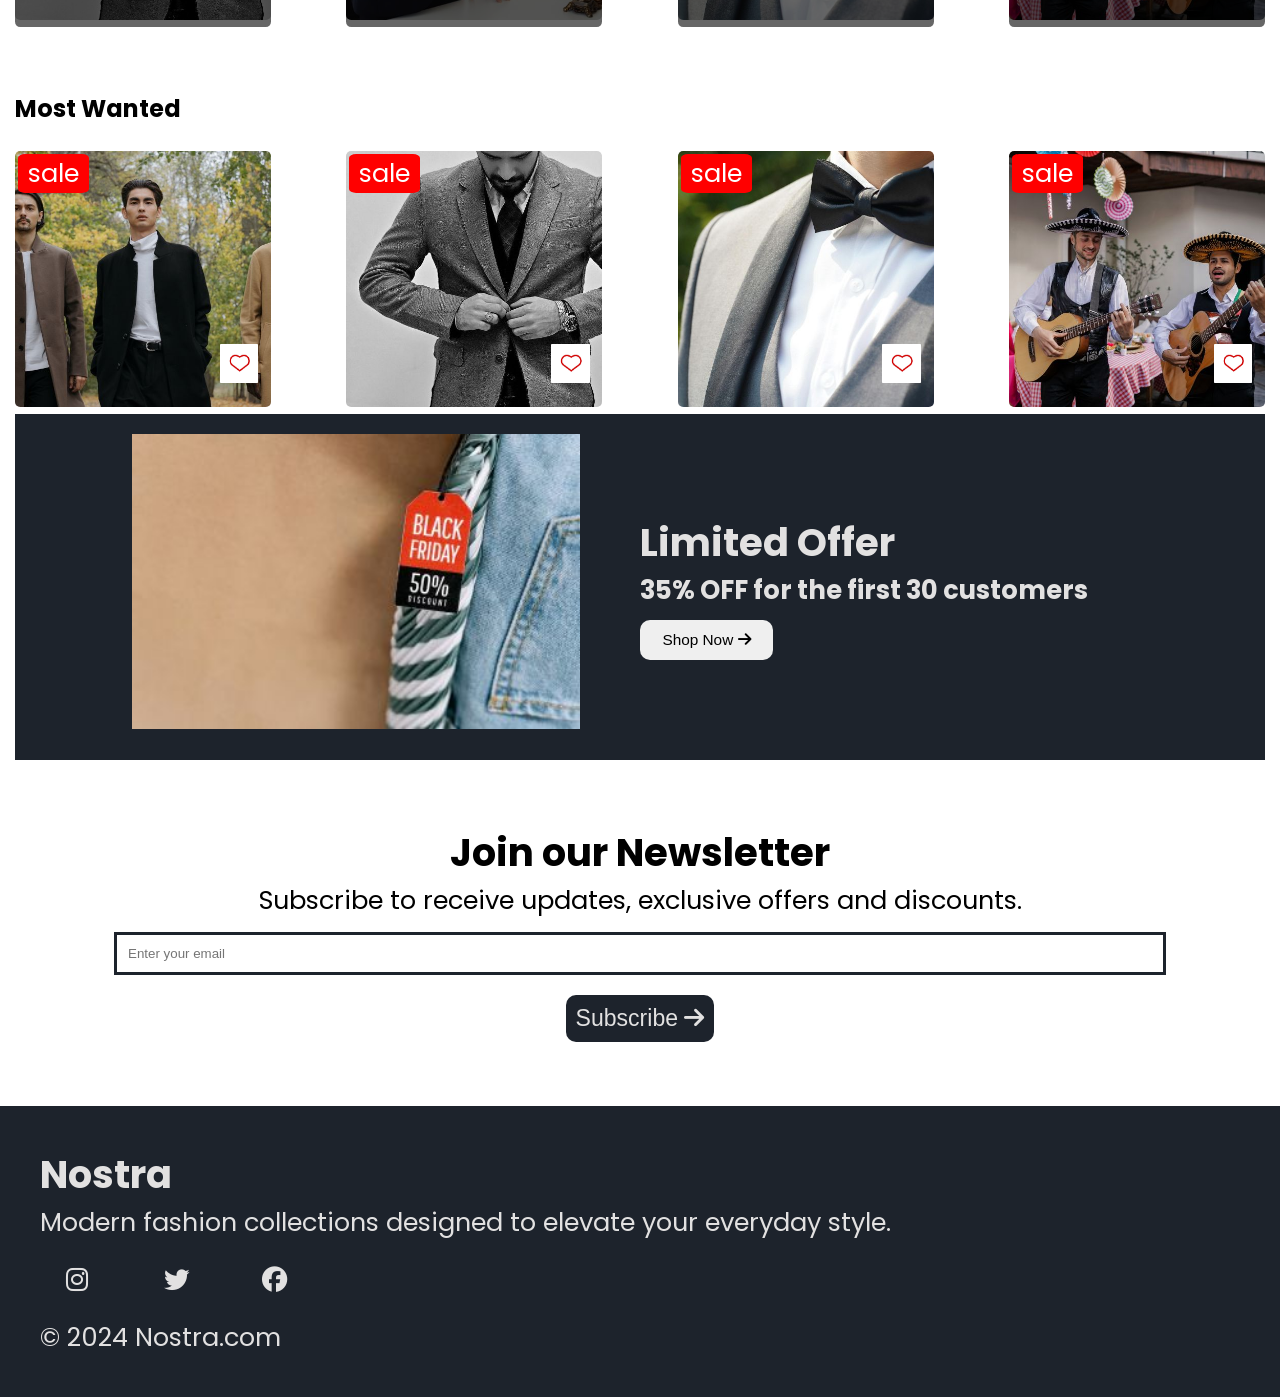
==== commit 74ca180b: "mistakes corrected" ====
--- a/index.html
+++ b/index.html
@@ -305,7 +305,7 @@
 <div class="limited-offer">
 
 <div class="limited-offer-img">
-<img src="images/others/offer.jpg" alt="Offer Banner">
+<img src="images/others/offer.jpg" alt="Offer Banner" style="width: 35vw;">
 </div>
 
 <div class="limited-offer-text">
